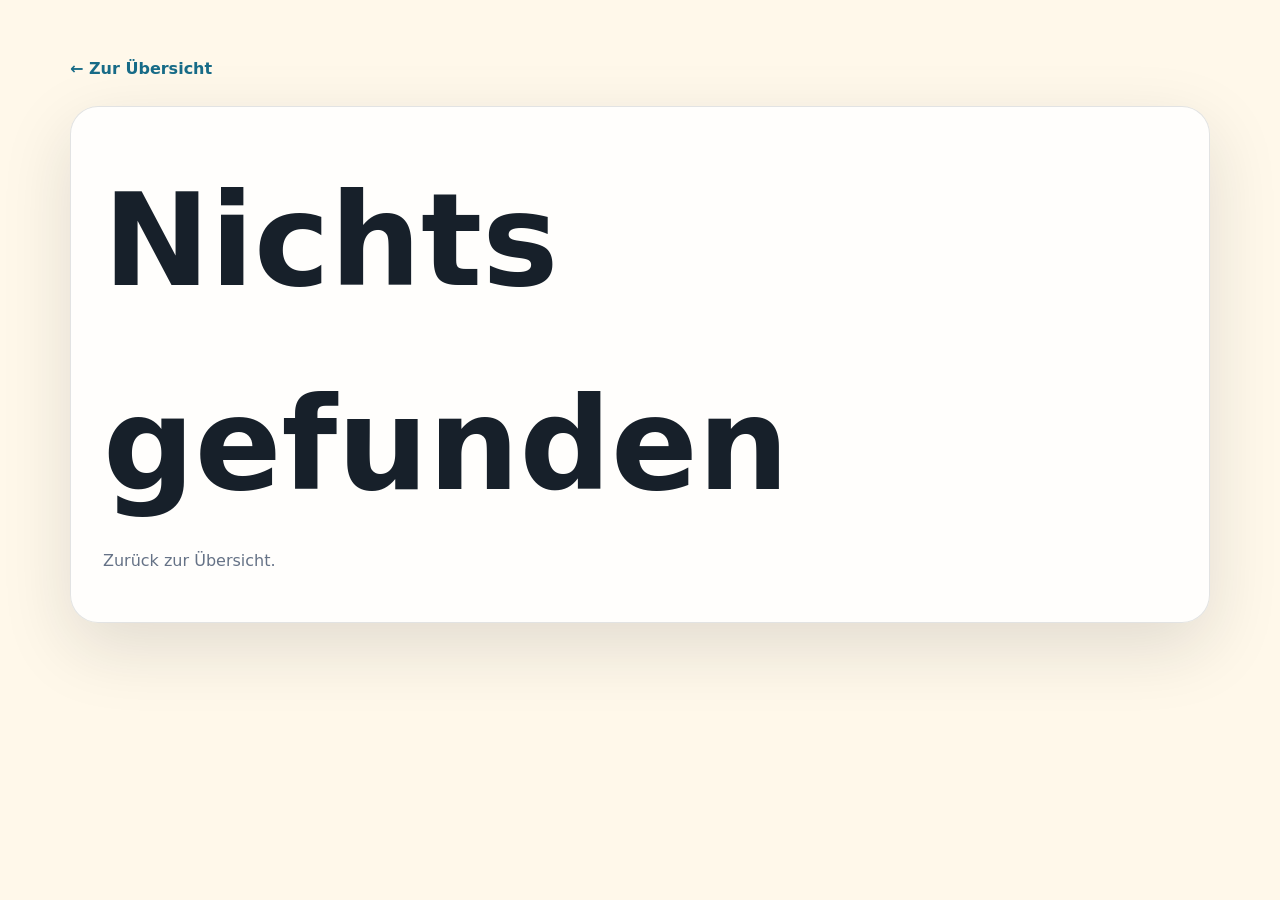
==== detail.html @ 3ba0ea8d "Load concrete images directly without Wikipedia API" ====
<!doctype html>
<html lang="de">
<head>
  <meta charset="utf-8">
  <meta name="viewport" content="width=device-width, initial-scale=1">
  <title>France 2026 Detail</title>
  <link rel="stylesheet" href="styles.css">
  <style>
    body{background:#fff8ea}.detail-page{padding:32px 0 80px}.back-link{display:inline-block;margin:24px 0;font-weight:900;color:#176b87}.detail-card{background:rgba(255,255,255,.86);border:1px solid rgba(23,32,42,.12);border-radius:28px;box-shadow:0 24px 70px rgba(23,32,42,.13);padding:32px}.detail-grid{display:grid;grid-template-columns:minmax(0,1.45fr)340px;gap:28px;align-items:start}.detail-lead{font-size:1.18rem}.detail-card p,.detail-card li,.side-card p{color:#657286}.side-card{background:rgba(255,255,255,.72);border:1px solid rgba(23,32,42,.12);border-radius:22px;padding:20px;margin-bottom:16px}.side-card a{display:block;color:#176b87;font-weight:900;padding:8px 0;border-bottom:1px solid rgba(23,32,42,.08)}.maps-button{display:inline-flex;width:100%;align-items:center;justify-content:center;min-height:46px;border-radius:999px;background:#17202a;color:white;font-weight:900;margin-bottom:16px}.source-note{font-size:.9rem;color:#657286;margin-top:28px}.image-hero{margin:0 0 28px;border-radius:24px;overflow:hidden;background:linear-gradient(135deg,#dff3ee,#f7dfb9);border:1px solid rgba(23,32,42,.10)}.image-hero img{display:block;width:100%;height:clamp(240px,38vw,440px);object-fit:cover}.image-caption{font-size:.78rem;color:#657286;padding:10px 14px;background:rgba(255,255,255,.72)}@media(max-width:900px){.detail-grid{grid-template-columns:1fr}.detail-card{padding:22px}}
  </style>
</head>
<body>
  <main class="container detail-page">
    <a class="back-link" href="index.html">← Zur Übersicht</a>
    <article id="detailRoot" class="detail-card"><p>Lade Detailseite...</p></article>
  </main>
  <script src="data.js"></script>
  <script>
    const data = window.FRANCE2026;
    const params = new URLSearchParams(location.search);
    const type = params.get('type');
    const id = params.get('id');
    const root = document.querySelector('#detailRoot');
    const mapsLink = query => `https://www.google.com/maps/search/?api=1&query=${encodeURIComponent(query)}`;
    const links = arr => !arr || !arr.length ? '' : `<div class="side-card"><h3>Links</h3>${arr.map(l => `<a href="${mapsLink(l.query)}" target="_blank" rel="noopener">${l.label}</a>`).join('')}</div>`;
    const list = arr => `<ul>${(arr||[]).map(x => `<li>${x}</li>`).join('')}</ul>`;
    const paragraphList = arr => (arr||[]).map(x => `<p>${x}</p>`).join('');
    const dayLinks = [
      [{label:'Tours Loireufer',query:'Tours Loire river walk'},{label:'Guinguette de Tours',query:'Guinguette de Tours sur Loire'},{label:'Supermarkt Nähe Unterkunft',query:'supermarket Tours France'}],
      [{label:'Les Halles de Tours',query:'Les Halles de Tours market'},{label:'Loire à Vélo Tours',query:'Loire a Velo Tours bike rental'},{label:'Guinguette de Tours',query:'Guinguette de Tours sur Loire'},{label:'Aquarium de Touraine',query:'Aquarium de Touraine'}],
      [{label:'Kanu Vouvray',query:'canoe Vouvray Tours Loire'},{label:'Vouvray Loireufer',query:'Vouvray Loire river'},{label:'Family Park Sorigny',query:'Family Park Sorigny'}],
      [{label:'Plage Centrale Moliets',query:'Plage Centrale Moliets et Maa'},{label:'Restaurants Moliets Plage',query:'restaurants Moliets Plage'},{label:'Supermarkt Moliets',query:'supermarket Moliets et Maa'}],
      [{label:'Plage Centrale',query:'Plage Centrale Moliets et Maa'},{label:'Surf Schools Moliets',query:'surf school Moliets et Maa kids'},{label:'Lac de Léon',query:'Lac de Leon Landes'}],
      [{label:'Surf Schools Moliets',query:'surf school Moliets et Maa kids'},{label:'Hossegor Cafés',query:'Hossegor cafes coffee'},{label:'Capbreton Hafen',query:'Capbreton port restaurants'}],
      [{label:'Lac de Léon',query:'Lac de Leon Landes'},{label:'Courant d’Huchet',query:"Courant d'Huchet Moliets"},{label:'Réserve Naturelle du Courant d’Huchet',query:"Reserve naturelle Courant d'Huchet"}],
      [{label:'Adrenaline Parc',query:'Adrenaline Parc Moliets'},{label:'Minigolf Moliets',query:'mini golf Moliets et Maa'},{label:'Plage des Chênes-Lièges',query:'Plage des Chenes Lieges Moliets'}],
      [{label:'Bayonne Markthalle',query:'Bayonne Les Halles market'},{label:'Bayonne Schokolade',query:'Bayonne chocolate shops'},{label:'Biarritz Grande Plage',query:'Biarritz Grande Plage'},{label:'Capbreton Hafen',query:'Capbreton port'}],
      [{label:'Plage Centrale',query:'Plage Centrale Moliets et Maa'},{label:'Surf Schools Moliets',query:'surf school Moliets et Maa kids'},{label:'Plage des Chênes-Lièges',query:'Plage des Chenes Lieges Moliets'}],
      [{label:'Le Tholonet',query:'Le Tholonet France'},{label:'Sainte-Victoire Aussicht',query:'Montagne Sainte Victoire Le Tholonet viewpoint'},{label:'Supermarkt Le Tholonet',query:'supermarket Le Tholonet'}],
      [{label:'Aix Markt',query:'Aix en Provence market Cours Mirabeau'},{label:'Cours Mirabeau',query:'Cours Mirabeau Aix en Provence'},{label:'Calissons Aix',query:'calissons Aix en Provence'}],
      [{label:'Roques Hautes',query:'Roques Hautes Sainte Victoire'},{label:'Sainte-Victoire',query:'Montagne Sainte Victoire Le Tholonet'},{label:'Musée du Calisson',query:'Musee du Calisson Aix en Provence'}],
      [{label:'La Ciotat Strand',query:'La Ciotat beach family'},{label:'Cassis Calanques Bootstour',query:'Cassis Calanques boat tour'},{label:'Côte Bleue Strand',query:'Cote Bleue beach family'}],
      [{label:'Bäckerei Le Tholonet',query:'boulangerie Le Tholonet'},{label:'Aix Abendessen Terrasse',query:'Aix en Provence restaurant terrace family'},{label:'Aix Eis',query:'ice cream Aix en Provence'}],
      [{label:'Luberon Dörfer',query:'Luberon villages family day trip'},{label:'Gordes',query:'Gordes France'},{label:'Roussillon Ocker',query:'Roussillon ochre trail family'},{label:'Aix Markt',query:'Aix en Provence market'}],
      [{label:'Aix Lieblingsrunde',query:'Aix en Provence Cours Mirabeau'},{label:'Sainte-Victoire Abendrunde',query:'Montagne Sainte Victoire sunset viewpoint'},{label:'Le Tholonet Restaurants',query:'Le Tholonet restaurant'}],
      [{label:'Beaune Familienhotel',query:'family hotel breakfast parking Beaune'},{label:'Dijon Süd Hotel',query:'family hotel breakfast parking Dijon Sud'},{label:'Langres Hotel',query:'family hotel breakfast parking Langres'}],
      [{label:'Tankstelle nahe Route',query:'petrol station highway France Germany route'},{label:'Rastplatz Frankreich Deutschland',query:'aire autoroute France Germany family stop'},{label:'Darmstadt Pizza',query:'pizza Darmstadt'}]
    ];
    const dayGuides = {
      6: {intro:["Dieser Tag sollte bewusst anders sein als die reinen Atlantiktage. Ihr seid dann schon mehrere Tage in Moliets, wahrscheinlich mit Sand, Wellen, Wind und vielleicht einem ersten Surfkurs. Der Lac de Léon und der Courant d’Huchet bringen einen anderen Rhythmus: ruhigeres Wasser, mehr Grün, mehr Schatten und eine Landschaft, die sich fast wie ein kleiner Gegenentwurf zum offenen Strand anfühlt.","Der Courant d’Huchet ist der natürliche Abfluss des Étang de Léon Richtung Atlantik. Das Spannende daran ist nicht ein einzelner Aussichtspunkt, sondern der Übergang der Landschaften: See, Feuchtgebiet, Wald, Dünen und Mündung liegen sehr nah beieinander. Für euch muss daraus aber keine große Naturkundewanderung werden. Besser ist ein klarer Halbtagesplan: erst Lac de Léon, dann ein gut gewählter Abschnitt am Courant oder eine organisierte Bootsfahrt prüfen. Danach zurück, Pause, eventuell später noch einmal kurz an den Strand.","Mit Kindern ist der See wahrscheinlich der bessere Einstieg als der Flusslauf. Am Lac de Léon habt ihr weniger Wellen, mehr Ruhe und mehr Picknick-Logik. Der Courant ist der besondere Teil für euch Erwachsene: diese Mischung aus Landes-Wald, Wasserlauf und fast tropisch wirkender Vegetation. Gerade nach mehreren Tagen Atlantik fühlt sich das wie ein Ortswechsel an, ohne dass ihr weit fahren müsst."],plan:["Vormittags Lac de Léon: ruhigeres Wasser, Picknick, Schatten suchen.","Danach Courant d’Huchet als Spaziergang oder Bootsfahrt prüfen.","Später Nachmittag frei halten: Pool, Unterkunft oder kurzer Strandabschluss."],recommendation:"Heute nicht wieder Plage Centrale. Genau an diesem Punkt der Reise ist Abwechslung wertvoll. Der See ist für die Kinder entspannter, der Courant für euch landschaftlich interessanter. Verkauft den Tag nicht als lange Wanderung, sondern als Entdeckertour mit Wasser, Schatten und Picknick.",logistics:["Mückenschutz einpacken.","Für Picknick und Wasser selbst sorgen.","Bootstouren und Regeln der Reserve vorher prüfen; private Navigation ist am Courant nicht einfach frei möglich.","Wenn es sehr heiß ist, nur den Vormittag nutzen und nachmittags konsequent Pause machen."],sourceNote:"Recherchenotiz: Der Courant d’Huchet verbindet den Étang de Léon mit dem Atlantik und gehört zur nationalen Naturreserve. Der See und die Reserve sind daher nicht nur Bade-/Spazierziele, sondern ein empfindlicher Naturraum."},
      15: {intro:["Der Luberon ist eine der schönsten Provence-Landschaften: Kalkstein, Dörfer, Ocker, Aussicht, Postkartenfarben. Gleichzeitig ist er im August touristisch, heiß und von Le Tholonet aus kein kleiner Spaziergang. Klassische Ziele wie Gordes und Roussillon liegen eher im nördlichen und westlichen Luberon. Das bedeutet: zusätzliche Autofahrzeit, enge Straßen, Parkplatzthemen und Kinder, die irgendwann nicht mehr zwischen schönem Dorf Nummer eins und schönem Dorf Nummer zwei unterscheiden.","Für euch würde ich den Tag deshalb nicht als große Luberon-Runde planen. Nicht Gordes plus Roussillon plus noch ein Dorf plus Lavendel plus Markt. Das wird mit 8 und 10 Jahren in der Hitze schnell zur Erwachsenenidee. Wenn ihr fahrt, dann früh, maximal ein Hauptziel und ein Bonus. Gordes ist stark für Aussicht und das klassische Provence-Bild. Roussillon ist für Kinder oft greifbarer, weil die Ockerfarben, roten Felsen und Wege visueller sind.","Die wichtigste Entscheidung ist morgens: Habt ihr wirklich Lust auf Auto? Wenn ja, dann kann der Luberon ein sehr schöner Halbtagesausflug sein. Wenn die Motivation mittel ist, ist Aix mit Calissons und anschließend Pool die bessere Entscheidung. Das ist kein Verzicht, sondern gutes Urlaubsmanagement."],plan:["Früh starten, nicht nach einem trägen Vormittag.","Maximal ein Dorf ernsthaft anschauen, optional ein zweites nur kurz.","Nach Mittag zurück Richtung Unterkunft und Pool."],recommendation:"Macht den Luberon nur, wenn ihr morgens wirklich Lust auf Auto habt. Wenn ja: Roussillon ist für Kinder wahrscheinlich greifbarer als Gordes, weil die Ockerfarben etwas Spielerisches haben. Gordes ist schöner als Aussicht, aber weniger kindlich. Wenn die Energie mittel ist: Aix + Calissons + Pool ist die bessere Entscheidung.",logistics:["Parkplätze vorher prüfen.","Nicht zur Mittagshitze durch volle Dörfer laufen.","Picknick nur, wenn Schatten realistisch ist; sonst lieber kurz essen und zurück.","Keine drei Dörfer planen. Das klingt auf der Karte harmlos und fühlt sich vor Ort schnell zäh an."],sourceNote:"Recherchenotiz: Der Luberon ist ein großes Kalkstein-Massiv und Naturparkgebiet; Gordes, Roussillon und Apt liegen nördlich des Massivs. Für euch ist daher Auswahl wichtiger als Vollständigkeit."}
    };
    const dayImageQueries=['Tours Loire','Tours old town Loire','Vouvray canoe Loire','Moliets et Maa plage centrale','Moliets et Maa plage centrale','Hossegor surf beach','Courant d Huchet Moliets','Adrenaline Parc Moliets','Bayonne old town market','Moliets et Maa plage Chenes Lieges','Le Tholonet Sainte Victoire','Aix en Provence market','Sainte Victoire Roques Hautes','Cassis Calanques','Aix en Provence cafe','Gordes Luberon','Sainte Victoire sunset','Beaune old town','France autoroute roadtrip'];
    function fallbackDayBody(item){const placeText=item.place==='Tours'?'Tours funktioniert für euch am besten über Loire, kurze Wege und klare Pausen. Kultur ist hier optional; der Fluss ist der rote Faden.':item.place==='Moliets'?'In Moliets entscheidet der Zustand der Kinder und das Wetter stärker als eine feste Liste. Atlantik, See, Wald und Surf geben genug Auswahl, aber die beste Entscheidung ist oft die einfachste.':item.place==='Le Tholonet'?'In der Provence ist Timing wichtiger als Menge. Früh raus, mittags Schatten oder Pool, abends wieder langsam bewegen.':'Dieser Tag ist vor allem Logistik. Je weniger Nebenprogramm, desto besser funktioniert der Reisefluss.';return `<p class="detail-lead">${item.focus||item.mood}</p><p>${placeText}</p><h3>So würde ich den Tag lesen</h3><p>Die entspannte Variante ist nicht der schlechtere Plan, sondern der Standard. Die aktive Variante lohnt sich, wenn alle morgens wirklich Energie haben. Die Alternative ist der Sicherheitsanker, wenn Hitze, Müdigkeit oder Fahrzeit gegen euch arbeiten.</p><h3>Entspannt</h3><p>${item.calm}</p><h3>Aktiv</h3><p>${item.active}</p><h3>Alternative</h3><p>${item.fallback}</p><h3>Meine Empfehlung für euch</h3><p>Entscheidet morgens nicht nach Pflichtgefühl, sondern nach Energie. Wenn ihr diskutieren müsst, ist meistens die kleinere Variante richtig. Mit Kindern wird ein guter halber Tag oft wertvoller als ein vollgepackter ganzer Tag.</p>`;}
    function verdict(item){if(item.type==='Strand')return'Sehr passend, solange ihr Strömung, Sonne und Pausen ernst nehmt. Vormittag oder später Nachmittag ist meist angenehmer als Mittag.';if(item.type==='Aktivität')return'Sehr guter Baustein für 8 und 10 Jahre, weil daraus ein echtes Erlebnis wird.';if(item.type==='Ausflug')return'Lohnend, wenn ihr ihn schlank haltet: ein klares Ziel, keine zweite große Station, gute Rückkehrzeit.';return'Guter Baustein, wenn ihr ihn als flexible Option versteht und nicht als Pflichttermin.';}
    function render(title,eyebrow,body,side,imageQuery){root.innerHTML=`<figure class="image-hero"><img id="detailImage" alt="${title}" loading="lazy"><figcaption id="imageCredit" class="image-caption">Lade konkretes Bild …</figcaption></figure><p class="section-kicker">${eyebrow}</p><h1>${title}</h1><div class="detail-grid"><section>${body}</section><aside>${side}<div class="side-card"><h3>Vor Ort prüfen</h3><ul><li>Öffnungszeiten</li><li>Parken</li><li>Reservierung</li><li>Hitze / Wetter</li></ul></div></aside></div>`;document.title=`${title} · France 2026`;loadDirectImage(imageQuery||title,title);}
    function loadDirectImage(query,title){const img=document.querySelector('#detailImage');const credit=document.querySelector('#imageCredit');const exact=String(query||title).trim();img.src=`https://tse1.mm.bing.net/th?q=${encodeURIComponent(exact)}&w=1600&h=900&c=7&rs=1&p=0&o=5&pid=1.7`;img.onerror=()=>{img.src=`https://picsum.photos/seed/${encodeURIComponent(title)}/1600/900`;credit.textContent='Fallback-Bild geladen.'};credit.textContent=`Direktes externes Bild · Suchbegriff: ${exact}`;}
    function imageQueryForDestination(item){if(item.id==='tours')return'Tours Loire old town';if(item.id==='moliets')return'Moliets et Maa plage centrale';if(item.id==='tholonet')return'Le Tholonet Sainte Victoire';return item.title;}
    function imageQueryForPoi(item){const q=`${item.name} ${item.query||''}`.toLowerCase();if(q.includes('chenonceau'))return'Chateau de Chenonceau';if(q.includes('amboise'))return'Amboise France castle';if(q.includes('courant'))return'Courant d Huchet Moliets';if(q.includes('lac de'))return'Lac de Leon Landes';if(q.includes('bayonne'))return'Bayonne old town market';if(q.includes('hossegor'))return'Hossegor beach surf';if(q.includes('capbreton'))return'Capbreton harbour';if(q.includes('sainte'))return'Montagne Sainte Victoire Provence';if(q.includes('aix'))return'Aix en Provence market';if(q.includes('cassis'))return'Cassis Calanques';if(q.includes('ciotat'))return'La Ciotat beach';if(q.includes('moliets')||q.includes('plage')||q.includes('surf'))return'Moliets et Maa plage';if(q.includes('vouvray'))return'Vouvray Loire canoe';return `${item.name} ${item.place||''}`;}
    if(type==='destination'){const item=data.destinations.find(x=>x.id===id);render(item.title,'Stationsguide',`<p class="detail-lead">${item.deep||item.story}</p><h3>Warum das für euch passt</h3><p>${item.familyAngle||item.story}</p><h3>Highlights</h3>${list(item.highlights)}<h3>Konkrete Tipps</h3>${list(item.tips)}`,links(item.links),imageQueryForDestination(item));}
    else if(type==='day'){const item=data.days[Number(id)];const curated=dayLinks[Number(id)]||[];const guide=dayGuides[Number(id)];const imageQuery=dayImageQueries[Number(id)]||`${item.title} ${item.place}`;if(guide){render(item.title,`${item.date} · ${item.place}`,`<div class="detail-lead">${paragraphList(guide.intro)}</div><h3>So würde ich den Tag aufbauen</h3>${list(guide.plan)}<h3>Meine Empfehlung für euch</h3><p>${guide.recommendation}</p><h3>Praktische Hinweise</h3>${list(guide.logistics)}${guide.sourceNote?`<p class="source-note">${guide.sourceNote}</p>`:''}`,links(guide.links||curated),imageQuery);}else{render(item.title,`${item.date} · ${item.place}`,fallbackDayBody(item),links(curated),imageQuery);}}
    else if(type==='poi'){const item=data.pois[Number(id)];render(item.name,`${item.type} · ${item.place}`,`<p class="detail-lead">${item.text}</p><h3>Warum lohnt sich das?</h3><p>${item.why||item.text}</p><h3>Praktische Tipps</h3>${list(item.tips)}<h3>Familienfazit</h3><p>${verdict(item)}</p>`,`<a class="maps-button" href="${mapsLink(item.query)}" target="_blank" rel="noopener">In Google Maps öffnen</a>${links(item.links)}`,imageQueryForPoi(item));}
    else if(type==='food'){const item=data.food[Number(id)];render(item.title,`Essen · ${item.place}`,`<p class="detail-lead">${item.text}</p><h3>Warum passt das?</h3><p>${item.why||item.text}</p><h3>Tipps</h3>${list(item.tips)}<h3>Familienfazit</h3><p>Für euch zählt hier weniger maximale Kulinarik, sondern gute Stimmung, kurze Wege und planbare Kinderenergie.</p>`,item.query?`<a class="maps-button" href="${mapsLink(item.query)}" target="_blank" rel="noopener">In Google Maps suchen</a>`:'',item.query||`${item.title} ${item.place}`);}
    else{root.innerHTML='<h1>Nichts gefunden</h1><p>Zurück zur Übersicht.</p>';}
  </script>
</body>
</html>
---- styles.css ----
:root {
  --ink: #17202a;
  --muted: #657286;
  --paper: #fff8ea;
  --paper-2: #f5ecda;
  --card: rgba(255, 255, 255, .84);
  --line: rgba(23, 32, 42, .12);
  --shadow: 0 24px 70px rgba(23, 32, 42, .13);
  --blue: #176b87;
  --green: #5f8d4e;
  --sand: #f6bd60;
  --terracotta: #cc704b;
  --radius: 28px;
}

* { box-sizing: border-box; }
html { scroll-behavior: smooth; }
body {
  margin: 0;
  font-family: Inter, system-ui, -apple-system, BlinkMacSystemFont, "Segoe UI", sans-serif;
  color: var(--ink);
  background: var(--paper);
  line-height: 1.6;
}
a { color: inherit; text-decoration: none; }
button, input, textarea, select { font: inherit; }
.container { width: min(1140px, calc(100% - 36px)); margin: 0 auto; }

.site-hero {
  min-height: 92vh;
  padding: 20px 0 80px;
  background:
    radial-gradient(circle at 15% 22%, rgba(246,189,96,.72), transparent 26%),
    radial-gradient(circle at 84% 18%, rgba(23,107,135,.34), transparent 28%),
    linear-gradient(135deg, #fff4d8 0%, #dff3ee 48%, #ffd7ae 100%);
  position: relative;
  overflow: hidden;
}
.site-hero:after {
  content: "";
  position: absolute;
  inset: auto -6% -12% -6%;
  height: 36%;
  background: linear-gradient(135deg, rgba(23,107,135,.94), rgba(95,141,78,.88));
  clip-path: polygon(0 40%, 12% 28%, 26% 42%, 44% 20%, 58% 39%, 74% 18%, 90% 35%, 100% 28%, 100% 100%, 0 100%);
}
.topbar {
  width: min(1180px, calc(100% - 32px));
  margin: 0 auto;
  position: relative;
  z-index: 3;
  display: flex;
  align-items: center;
  justify-content: space-between;
  gap: 16px;
  padding: 13px 16px;
  border: 1px solid rgba(255,255,255,.62);
  border-radius: 999px;
  background: rgba(255,255,255,.56);
  backdrop-filter: blur(14px);
}
.brand { font-weight: 900; letter-spacing: -.04em; }
.nav-links { display: flex; flex-wrap: wrap; gap: 14px; font-size: .92rem; font-weight: 800; color: rgba(23,32,42,.72); }
.menu-button { display: none; border: 0; background: var(--ink); color: white; border-radius: 999px; padding: 8px 14px; font-weight: 800; }

.hero-grid {
  position: relative;
  z-index: 2;
  display: grid;
  grid-template-columns: minmax(0, 1.2fr) 360px;
  gap: 42px;
  align-items: center;
  min-height: 70vh;
  padding-top: 80px;
}
.hero-copy h1, h2 { font-family: "Playfair Display", Georgia, serif; line-height: 1.04; letter-spacing: -.04em; }
h1 { font-size: clamp(4rem, 10vw, 9rem); margin: 0; }
h2 { font-size: clamp(2.25rem, 5vw, 4.6rem); margin: 0; }
h3 { margin: 0; line-height: 1.15; letter-spacing: -.025em; }
p { margin-top: 0; }
.eyebrow, .section-kicker, .small-label {
  margin: 0 0 12px;
  text-transform: uppercase;
  letter-spacing: .16em;
  font-size: .74rem;
  font-weight: 900;
  color: rgba(23,32,42,.58);
}
.lead { max-width: 720px; font-size: clamp(1.08rem, 2vw, 1.28rem); color: rgba(23,32,42,.72); }
.hero-actions { display: flex; gap: 12px; flex-wrap: wrap; margin-top: 30px; }
.button { display: inline-flex; align-items: center; justify-content: center; min-height: 46px; padding: 0 20px; border-radius: 999px; border: 1px solid var(--line); font-weight: 900; cursor: pointer; }
.button.primary { background: var(--ink); color: white; }
.button.ghost { background: rgba(255,255,255,.58); }
.glass, .card, .destination-card, .day-card, .poi-card, .food-card, .pack-card, .choice-card, .decision-card {
  background: var(--card);
  border: 1px solid var(--line);
  border-radius: var(--radius);
  box-shadow: var(--shadow);
}
.hero-card { padding: 28px; }
.hero-card h2 { font-size: 2.4rem; }
.quick-stats { display: grid; grid-template-columns: repeat(3,1fr); gap: 10px; margin: 24px 0 0; }
.quick-stats div { padding: 14px; border-radius: 18px; background: rgba(255,255,255,.52); }
.quick-stats dt { font-size: 1.45rem; font-weight: 900; }
.quick-stats dd { margin: 0; color: var(--muted); font-size: .84rem; }

section { padding: 88px 0; }
.intro-strip { padding-top: 100px; }
.section-heading-row { display: flex; align-items: end; justify-content: space-between; gap: 24px; margin-bottom: 28px; }
.section-note { max-width: 520px; color: var(--muted); }
.route-timeline { display: grid; grid-template-columns: repeat(4,1fr); gap: 16px; margin-top: 34px; }
.route-card { padding: 24px; min-height: 220px; position: relative; overflow: hidden; }
.route-card:before { content: ""; position: absolute; inset: 0 0 auto; height: 8px; background: var(--accent, var(--sand)); }
.route-card .date { color: var(--muted); font-weight: 900; font-size: .86rem; }
.route-card p { color: var(--muted); }
.tag-row { display: flex; flex-wrap: wrap; gap: 8px; margin-top: 16px; }
.tag { display: inline-flex; padding: 6px 10px; border-radius: 999px; background: rgba(23,32,42,.07); font-size: .78rem; font-weight: 800; color: rgba(23,32,42,.70); }

.feature-section, .map-section, .journal-section { background: var(--paper-2); }
.split { display: grid; grid-template-columns: .9fr 1.25fr; gap: 44px; align-items: start; }
.decision-grid, .kids-choice-grid { display: grid; grid-template-columns: repeat(2,1fr); gap: 16px; }
.decision-card, .choice-card { padding: 22px; }
.decision-card strong, .choice-card strong { display:block; margin-bottom: 8px; }
.decision-card p, .choice-card p { color: var(--muted); margin-bottom: 0; }

.destination-grid { display: grid; grid-template-columns: repeat(3,1fr); gap: 18px; margin-top: 34px; }
.destination-card { overflow: hidden; }
.destination-visual { min-height: 190px; padding: 22px; display: flex; align-items: end; color: white; background: linear-gradient(135deg, var(--blue), var(--green)); }
.destination-visual.loire { background: linear-gradient(135deg, #5d8b6f, #397367); }
.destination-visual.ocean { background: linear-gradient(135deg, #176b87, #114b5f); }
.destination-visual.provence { background: linear-gradient(135deg, #d88c4a, #7f5539); }
.destination-body { padding: 24px; }
.destination-body p { color: var(--muted); }
.destination-body ul { padding-left: 1.1rem; margin-bottom: 0; }

.day-filters, .poi-toolbar { display: flex; flex-wrap: wrap; gap: 10px; margin: 24px 0; }
.filter-button { border: 1px solid var(--line); background: rgba(255,255,255,.7); border-radius: 999px; padding: 10px 14px; font-weight: 900; color: rgba(23,32,42,.72); cursor: pointer; }
.filter-button.active { background: var(--ink); color: white; }
.day-grid { display: grid; grid-template-columns: repeat(3,1fr); gap: 16px; }
.day-card { padding: 22px; }
.day-card .meta { display:flex; justify-content:space-between; gap: 10px; color: var(--muted); font-weight: 800; font-size: .84rem; margin-bottom: 10px; }
.day-card h3 { margin-bottom: 12px; }
.day-card p { color: var(--muted); }
.day-options { display: grid; gap: 8px; margin-top: 14px; }
.day-options div { padding: 10px 12px; border-radius: 16px; background: rgba(23,32,42,.055); font-size: .92rem; }

.poi-grid { display: grid; grid-template-columns: repeat(3,1fr); gap: 16px; }
.poi-card { padding: 22px; }
.poi-card p { color: var(--muted); }
.poi-card a { color: var(--blue); font-weight: 900; }
.poi-type { display: inline-flex; margin-bottom: 12px; padding: 5px 9px; border-radius: 999px; background: rgba(23,107,135,.12); color: var(--blue); font-weight: 900; font-size: .74rem; text-transform: uppercase; letter-spacing: .08em; }

.food-grid, .packing-grid { display: grid; grid-template-columns: repeat(3,1fr); gap: 16px; margin-top: 34px; }
.food-card, .pack-card { padding: 24px; }
.food-card p { color: var(--muted); }
.check-item { display: flex; align-items: center; gap: 10px; padding: 9px 0; border-bottom: 1px solid rgba(23,32,42,.07); }
.check-item:last-child { border-bottom: 0; }
.check-item input { width: 18px; height: 18px; }
.check-item span { color: var(--muted); }

.kids-section { background: linear-gradient(135deg, #f7dfb9, #dff3ee); }
.choice-card { min-height: 150px; }
.choice-card .emoji { font-size: 2rem; display: block; margin-bottom: 8px; }

.journal-form { display: grid; gap: 14px; }
.journal-form label { display: grid; gap: 8px; font-weight: 900; }
.journal-form select, .journal-form textarea { width: 100%; border: 1px solid var(--line); border-radius: 18px; background: rgba(255,255,255,.82); padding: 13px 14px; color: var(--ink); }
.save-hint { color: var(--green); font-weight: 900; min-height: 1.3em; }

.site-footer { padding: 34px 0; background: var(--ink); color: white; }
.footer-grid { display: flex; justify-content: space-between; gap: 18px; align-items: center; }
.site-footer p { margin: 4px 0 0; color: rgba(255,255,255,.62); }
.site-footer a { color: rgba(255,255,255,.72); font-weight: 800; }

@media (max-width: 980px) {
  .hero-grid, .split { grid-template-columns: 1fr; }
  .route-timeline, .destination-grid, .day-grid, .poi-grid, .food-grid, .packing-grid { grid-template-columns: repeat(2,1fr); }
}
@media (max-width: 720px) {
  .topbar { align-items: flex-start; border-radius: 24px; }
  .menu-button { display: inline-flex; }
  .nav-links { display: none; width: 100%; flex-direction: column; padding-top: 8px; }
  .nav-links.open { display: flex; }
  .topbar { flex-wrap: wrap; }
  .hero-grid { padding-top: 54px; }
  h1 { font-size: clamp(3.5rem, 16vw, 5rem); }
  section { padding: 64px 0; }
  .section-heading-row { display: block; }
  .route-timeline, .destination-grid, .day-grid, .poi-grid, .food-grid, .packing-grid, .decision-grid, .kids-choice-grid { grid-template-columns: 1fr; }
  .footer-grid { flex-direction: column; align-items: flex-start; }
}
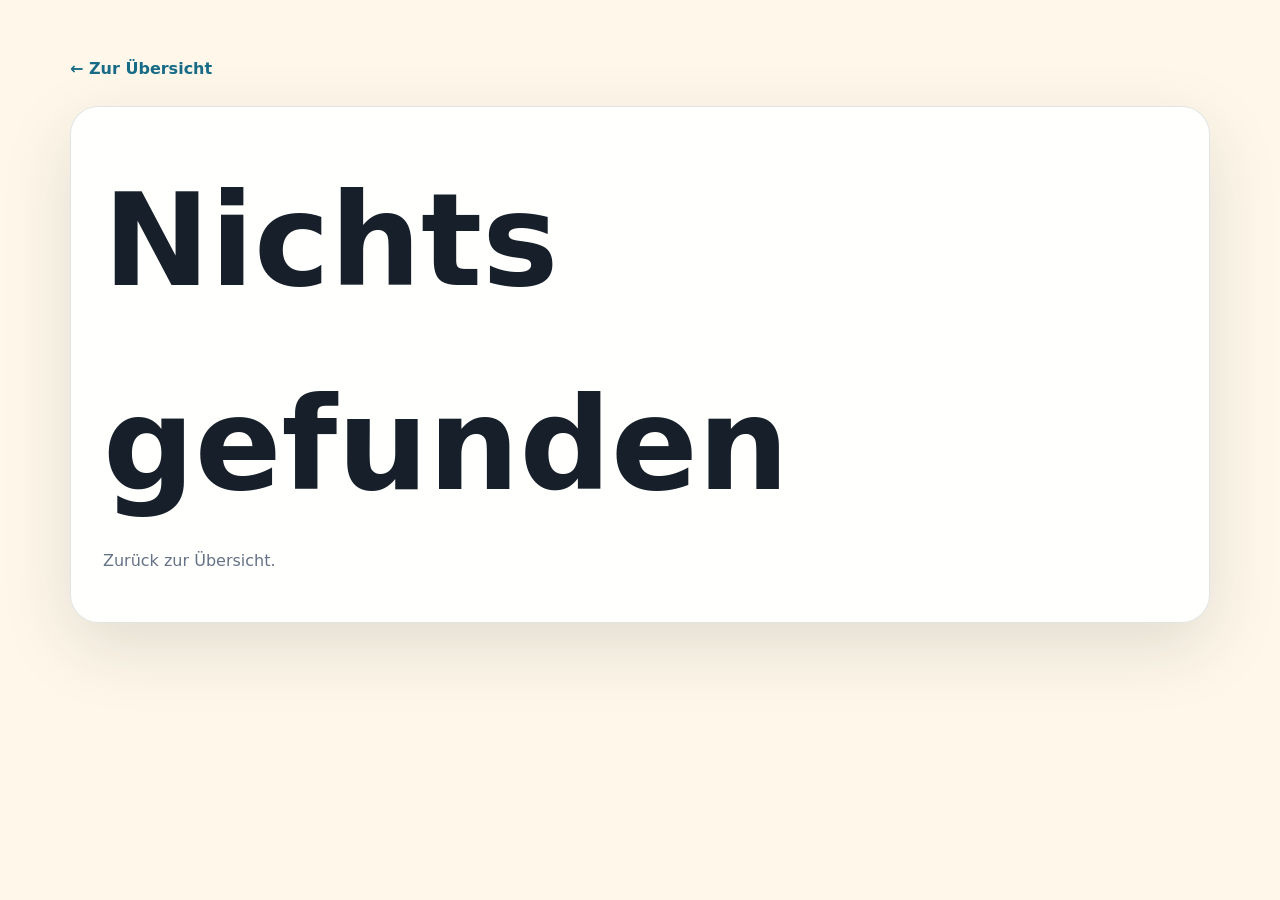
==== commit e25f75b3: "Expand day 2 detail guide with concrete itinerary" ====
--- a/detail.html
+++ b/detail.html
@@ -4,9 +4,9 @@
   <meta charset="utf-8">
   <meta name="viewport" content="width=device-width, initial-scale=1">
   <title>France 2026 Detail</title>
-  <link rel="stylesheet" href="styles.css">
+  <link rel="stylesheet" href="styles.css?v=20260718-1">
   <style>
-    body{background:#fff8ea}.detail-page{padding:32px 0 80px}.back-link{display:inline-block;margin:24px 0;font-weight:900;color:#176b87}.detail-card{background:rgba(255,255,255,.86);border:1px solid rgba(23,32,42,.12);border-radius:28px;box-shadow:0 24px 70px rgba(23,32,42,.13);padding:32px}.detail-grid{display:grid;grid-template-columns:minmax(0,1.45fr)340px;gap:28px;align-items:start}.detail-lead{font-size:1.18rem}.detail-card p,.detail-card li,.side-card p{color:#657286}.side-card{background:rgba(255,255,255,.72);border:1px solid rgba(23,32,42,.12);border-radius:22px;padding:20px;margin-bottom:16px}.side-card a{display:block;color:#176b87;font-weight:900;padding:8px 0;border-bottom:1px solid rgba(23,32,42,.08)}.maps-button{display:inline-flex;width:100%;align-items:center;justify-content:center;min-height:46px;border-radius:999px;background:#17202a;color:white;font-weight:900;margin-bottom:16px}.source-note{font-size:.9rem;color:#657286;margin-top:28px}.image-hero{margin:0 0 28px;border-radius:24px;overflow:hidden;background:linear-gradient(135deg,#dff3ee,#f7dfb9);border:1px solid rgba(23,32,42,.10)}.image-hero img{display:block;width:100%;height:clamp(240px,38vw,440px);object-fit:cover}.image-caption{font-size:.78rem;color:#657286;padding:10px 14px;background:rgba(255,255,255,.72)}@media(max-width:900px){.detail-grid{grid-template-columns:1fr}.detail-card{padding:22px}}
+    body{background:#fff8ea}.detail-page{padding:32px 0 80px}.back-link{display:inline-block;margin:24px 0;font-weight:900;color:#176b87}.detail-card{background:rgba(255,255,255,.88);border:1px solid rgba(23,32,42,.12);border-radius:28px;box-shadow:0 24px 70px rgba(23,32,42,.13);padding:32px}.detail-grid{display:grid;grid-template-columns:minmax(0,1.45fr)340px;gap:28px;align-items:start}.detail-lead{font-size:1.13rem;color:#17202a}.detail-card p,.detail-card li,.side-card p{color:#657286}.detail-card h3{margin-top:30px;margin-bottom:10px}.guide-section{padding:22px 0;border-top:1px solid rgba(23,32,42,.10)}.guide-section:first-of-type{border-top:0}.guide-section ul{padding-left:1.2rem}.decision-table{display:grid;gap:10px;margin:16px 0}.decision-row{display:grid;grid-template-columns:170px minmax(0,1fr);gap:12px;padding:12px 14px;border-radius:18px;background:rgba(23,32,42,.055)}.decision-row strong{color:#17202a}.side-card{background:rgba(255,255,255,.74);border:1px solid rgba(23,32,42,.12);border-radius:22px;padding:20px;margin-bottom:16px}.side-card a{display:block;color:#176b87;font-weight:900;padding:8px 0;border-bottom:1px solid rgba(23,32,42,.08)}.maps-button{display:inline-flex;width:100%;align-items:center;justify-content:center;min-height:46px;border-radius:999px;background:#17202a;color:white;font-weight:900;margin-bottom:16px}.source-note{font-size:.9rem;color:#657286;margin-top:22px}.image-gallery{display:grid;grid-template-columns:repeat(4,minmax(0,1fr));gap:12px;margin:0 0 28px}.gallery-card{margin:0;border-radius:18px;overflow:hidden;background:rgba(255,255,255,.82);border:1px solid rgba(23,32,42,.10);box-shadow:0 10px 30px rgba(23,32,42,.10)}.gallery-card a{display:block;color:inherit;text-decoration:none}.gallery-card img{display:block;width:100%;height:170px;object-fit:cover;background:#f3ead6}.gallery-card figcaption{font-size:.72rem;line-height:1.25;color:#657286;padding:8px 10px;background:rgba(255,255,255,.86)}.gallery-card:hover{transform:translateY(-1px);box-shadow:0 16px 36px rgba(23,32,42,.14)}.ask-chatgpt{margin-top:34px;border-radius:24px;border:1px solid rgba(23,32,42,.14);background:linear-gradient(135deg,rgba(23,107,135,.10),rgba(246,189,96,.18));padding:22px}.ask-actions{display:flex;gap:10px;flex-wrap:wrap;margin-top:16px}.ask-actions button,.ask-actions a{display:inline-flex;align-items:center;justify-content:center;min-height:42px;border-radius:999px;padding:0 16px;border:1px solid rgba(23,32,42,.16);font-weight:900;cursor:pointer}.ask-actions button{background:#17202a;color:white}.ask-actions a{background:rgba(255,255,255,.72);color:#176b87}.copy-status{margin-top:10px;font-size:.9rem;font-weight:800;color:#5f8d4e;min-height:1.2em}.prompt-preview{display:none;margin-top:14px;width:100%;min-height:180px;border:1px solid rgba(23,32,42,.16);border-radius:18px;padding:12px;background:rgba(255,255,255,.78);color:#17202a;font:inherit}.prompt-preview.open{display:block}@media(max-width:900px){.detail-grid{grid-template-columns:1fr}.detail-card{padding:22px}.image-gallery{grid-template-columns:repeat(2,minmax(0,1fr))}.gallery-card img{height:150px}.decision-row{grid-template-columns:1fr}}@media(max-width:520px){.image-gallery{grid-template-columns:1fr}.gallery-card img{height:190px}.ask-actions{display:grid}.ask-actions a,.ask-actions button{width:100%}}
   </style>
 </head>
 <body>
@@ -14,54 +14,202 @@
     <a class="back-link" href="index.html">← Zur Übersicht</a>
     <article id="detailRoot" class="detail-card"><p>Lade Detailseite...</p></article>
   </main>
-  <script src="data.js"></script>
+  <script src="data.js?v=20260718-1"></script>
   <script>
     const data = window.FRANCE2026;
     const params = new URLSearchParams(location.search);
     const type = params.get('type');
     const id = params.get('id');
     const root = document.querySelector('#detailRoot');
+    let currentPrompt = '';
+
     const mapsLink = query => `https://www.google.com/maps/search/?api=1&query=${encodeURIComponent(query)}`;
-    const links = arr => !arr || !arr.length ? '' : `<div class="side-card"><h3>Links</h3>${arr.map(l => `<a href="${mapsLink(l.query)}" target="_blank" rel="noopener">${l.label}</a>`).join('')}</div>`;
+    const imageSourceUrl = query => `https://www.bing.com/images/search?q=${encodeURIComponent(query)}`;
+    const galleryImageUrl = (query,index) => `https://tse${(index%4)+1}.mm.bing.net/th?q=${encodeURIComponent(String(query).trim())}&w=760&h=520&c=7&rs=1&p=0&o=5&pid=1.7`;
+    const fallbackUrl = (title,index) => `https://picsum.photos/seed/${encodeURIComponent(title+'-'+index)}/760/520`;
+    const escapeHtml = value => String(value).replace(/[&<>'"]/g,c=>({'&':'&amp;','<':'&lt;','>':'&gt;',"'":'&#39;','"':'&quot;'}[c]));
     const list = arr => `<ul>${(arr||[]).map(x => `<li>${x}</li>`).join('')}</ul>`;
-    const paragraphList = arr => (arr||[]).map(x => `<p>${x}</p>`).join('');
-    const dayLinks = [
-      [{label:'Tours Loireufer',query:'Tours Loire river walk'},{label:'Guinguette de Tours',query:'Guinguette de Tours sur Loire'},{label:'Supermarkt Nähe Unterkunft',query:'supermarket Tours France'}],
-      [{label:'Les Halles de Tours',query:'Les Halles de Tours market'},{label:'Loire à Vélo Tours',query:'Loire a Velo Tours bike rental'},{label:'Guinguette de Tours',query:'Guinguette de Tours sur Loire'},{label:'Aquarium de Touraine',query:'Aquarium de Touraine'}],
-      [{label:'Kanu Vouvray',query:'canoe Vouvray Tours Loire'},{label:'Vouvray Loireufer',query:'Vouvray Loire river'},{label:'Family Park Sorigny',query:'Family Park Sorigny'}],
-      [{label:'Plage Centrale Moliets',query:'Plage Centrale Moliets et Maa'},{label:'Restaurants Moliets Plage',query:'restaurants Moliets Plage'},{label:'Supermarkt Moliets',query:'supermarket Moliets et Maa'}],
-      [{label:'Plage Centrale',query:'Plage Centrale Moliets et Maa'},{label:'Surf Schools Moliets',query:'surf school Moliets et Maa kids'},{label:'Lac de Léon',query:'Lac de Leon Landes'}],
-      [{label:'Surf Schools Moliets',query:'surf school Moliets et Maa kids'},{label:'Hossegor Cafés',query:'Hossegor cafes coffee'},{label:'Capbreton Hafen',query:'Capbreton port restaurants'}],
-      [{label:'Lac de Léon',query:'Lac de Leon Landes'},{label:'Courant d’Huchet',query:"Courant d'Huchet Moliets"},{label:'Réserve Naturelle du Courant d’Huchet',query:"Reserve naturelle Courant d'Huchet"}],
-      [{label:'Adrenaline Parc',query:'Adrenaline Parc Moliets'},{label:'Minigolf Moliets',query:'mini golf Moliets et Maa'},{label:'Plage des Chênes-Lièges',query:'Plage des Chenes Lieges Moliets'}],
-      [{label:'Bayonne Markthalle',query:'Bayonne Les Halles market'},{label:'Bayonne Schokolade',query:'Bayonne chocolate shops'},{label:'Biarritz Grande Plage',query:'Biarritz Grande Plage'},{label:'Capbreton Hafen',query:'Capbreton port'}],
-      [{label:'Plage Centrale',query:'Plage Centrale Moliets et Maa'},{label:'Surf Schools Moliets',query:'surf school Moliets et Maa kids'},{label:'Plage des Chênes-Lièges',query:'Plage des Chenes Lieges Moliets'}],
-      [{label:'Le Tholonet',query:'Le Tholonet France'},{label:'Sainte-Victoire Aussicht',query:'Montagne Sainte Victoire Le Tholonet viewpoint'},{label:'Supermarkt Le Tholonet',query:'supermarket Le Tholonet'}],
-      [{label:'Aix Markt',query:'Aix en Provence market Cours Mirabeau'},{label:'Cours Mirabeau',query:'Cours Mirabeau Aix en Provence'},{label:'Calissons Aix',query:'calissons Aix en Provence'}],
-      [{label:'Roques Hautes',query:'Roques Hautes Sainte Victoire'},{label:'Sainte-Victoire',query:'Montagne Sainte Victoire Le Tholonet'},{label:'Musée du Calisson',query:'Musee du Calisson Aix en Provence'}],
-      [{label:'La Ciotat Strand',query:'La Ciotat beach family'},{label:'Cassis Calanques Bootstour',query:'Cassis Calanques boat tour'},{label:'Côte Bleue Strand',query:'Cote Bleue beach family'}],
-      [{label:'Bäckerei Le Tholonet',query:'boulangerie Le Tholonet'},{label:'Aix Abendessen Terrasse',query:'Aix en Provence restaurant terrace family'},{label:'Aix Eis',query:'ice cream Aix en Provence'}],
-      [{label:'Luberon Dörfer',query:'Luberon villages family day trip'},{label:'Gordes',query:'Gordes France'},{label:'Roussillon Ocker',query:'Roussillon ochre trail family'},{label:'Aix Markt',query:'Aix en Provence market'}],
-      [{label:'Aix Lieblingsrunde',query:'Aix en Provence Cours Mirabeau'},{label:'Sainte-Victoire Abendrunde',query:'Montagne Sainte Victoire sunset viewpoint'},{label:'Le Tholonet Restaurants',query:'Le Tholonet restaurant'}],
-      [{label:'Beaune Familienhotel',query:'family hotel breakfast parking Beaune'},{label:'Dijon Süd Hotel',query:'family hotel breakfast parking Dijon Sud'},{label:'Langres Hotel',query:'family hotel breakfast parking Langres'}],
-      [{label:'Tankstelle nahe Route',query:'petrol station highway France Germany route'},{label:'Rastplatz Frankreich Deutschland',query:'aire autoroute France Germany family stop'},{label:'Darmstadt Pizza',query:'pizza Darmstadt'}]
-    ];
+    const paragraphs = arr => (arr||[]).map(x => `<p>${x}</p>`).join('');
+
     const dayGuides = {
-      6: {intro:["Dieser Tag sollte bewusst anders sein als die reinen Atlantiktage. Ihr seid dann schon mehrere Tage in Moliets, wahrscheinlich mit Sand, Wellen, Wind und vielleicht einem ersten Surfkurs. Der Lac de Léon und der Courant d’Huchet bringen einen anderen Rhythmus: ruhigeres Wasser, mehr Grün, mehr Schatten und eine Landschaft, die sich fast wie ein kleiner Gegenentwurf zum offenen Strand anfühlt.","Der Courant d’Huchet ist der natürliche Abfluss des Étang de Léon Richtung Atlantik. Das Spannende daran ist nicht ein einzelner Aussichtspunkt, sondern der Übergang der Landschaften: See, Feuchtgebiet, Wald, Dünen und Mündung liegen sehr nah beieinander. Für euch muss daraus aber keine große Naturkundewanderung werden. Besser ist ein klarer Halbtagesplan: erst Lac de Léon, dann ein gut gewählter Abschnitt am Courant oder eine organisierte Bootsfahrt prüfen. Danach zurück, Pause, eventuell später noch einmal kurz an den Strand.","Mit Kindern ist der See wahrscheinlich der bessere Einstieg als der Flusslauf. Am Lac de Léon habt ihr weniger Wellen, mehr Ruhe und mehr Picknick-Logik. Der Courant ist der besondere Teil für euch Erwachsene: diese Mischung aus Landes-Wald, Wasserlauf und fast tropisch wirkender Vegetation. Gerade nach mehreren Tagen Atlantik fühlt sich das wie ein Ortswechsel an, ohne dass ihr weit fahren müsst."],plan:["Vormittags Lac de Léon: ruhigeres Wasser, Picknick, Schatten suchen.","Danach Courant d’Huchet als Spaziergang oder Bootsfahrt prüfen.","Später Nachmittag frei halten: Pool, Unterkunft oder kurzer Strandabschluss."],recommendation:"Heute nicht wieder Plage Centrale. Genau an diesem Punkt der Reise ist Abwechslung wertvoll. Der See ist für die Kinder entspannter, der Courant für euch landschaftlich interessanter. Verkauft den Tag nicht als lange Wanderung, sondern als Entdeckertour mit Wasser, Schatten und Picknick.",logistics:["Mückenschutz einpacken.","Für Picknick und Wasser selbst sorgen.","Bootstouren und Regeln der Reserve vorher prüfen; private Navigation ist am Courant nicht einfach frei möglich.","Wenn es sehr heiß ist, nur den Vormittag nutzen und nachmittags konsequent Pause machen."],sourceNote:"Recherchenotiz: Der Courant d’Huchet verbindet den Étang de Léon mit dem Atlantik und gehört zur nationalen Naturreserve. Der See und die Reserve sind daher nicht nur Bade-/Spazierziele, sondern ein empfindlicher Naturraum."},
-      15: {intro:["Der Luberon ist eine der schönsten Provence-Landschaften: Kalkstein, Dörfer, Ocker, Aussicht, Postkartenfarben. Gleichzeitig ist er im August touristisch, heiß und von Le Tholonet aus kein kleiner Spaziergang. Klassische Ziele wie Gordes und Roussillon liegen eher im nördlichen und westlichen Luberon. Das bedeutet: zusätzliche Autofahrzeit, enge Straßen, Parkplatzthemen und Kinder, die irgendwann nicht mehr zwischen schönem Dorf Nummer eins und schönem Dorf Nummer zwei unterscheiden.","Für euch würde ich den Tag deshalb nicht als große Luberon-Runde planen. Nicht Gordes plus Roussillon plus noch ein Dorf plus Lavendel plus Markt. Das wird mit 8 und 10 Jahren in der Hitze schnell zur Erwachsenenidee. Wenn ihr fahrt, dann früh, maximal ein Hauptziel und ein Bonus. Gordes ist stark für Aussicht und das klassische Provence-Bild. Roussillon ist für Kinder oft greifbarer, weil die Ockerfarben, roten Felsen und Wege visueller sind.","Die wichtigste Entscheidung ist morgens: Habt ihr wirklich Lust auf Auto? Wenn ja, dann kann der Luberon ein sehr schöner Halbtagesausflug sein. Wenn die Motivation mittel ist, ist Aix mit Calissons und anschließend Pool die bessere Entscheidung. Das ist kein Verzicht, sondern gutes Urlaubsmanagement."],plan:["Früh starten, nicht nach einem trägen Vormittag.","Maximal ein Dorf ernsthaft anschauen, optional ein zweites nur kurz.","Nach Mittag zurück Richtung Unterkunft und Pool."],recommendation:"Macht den Luberon nur, wenn ihr morgens wirklich Lust auf Auto habt. Wenn ja: Roussillon ist für Kinder wahrscheinlich greifbarer als Gordes, weil die Ockerfarben etwas Spielerisches haben. Gordes ist schöner als Aussicht, aber weniger kindlich. Wenn die Energie mittel ist: Aix + Calissons + Pool ist die bessere Entscheidung.",logistics:["Parkplätze vorher prüfen.","Nicht zur Mittagshitze durch volle Dörfer laufen.","Picknick nur, wenn Schatten realistisch ist; sonst lieber kurz essen und zurück.","Keine drei Dörfer planen. Das klingt auf der Karte harmlos und fühlt sich vor Ort schnell zäh an."],sourceNote:"Recherchenotiz: Der Luberon ist ein großes Kalkstein-Massiv und Naturparkgebiet; Gordes, Roussillon und Apt liegen nördlich des Massivs. Für euch ist daher Auswahl wichtiger als Vollständigkeit."}
+      2: {
+        imageQueries: ['Vouvray Loire canoe','Tours Canoe Vouvray','Family Park Sorigny','Vouvray Loire river'],
+        links: [
+          {label:'Tours & Canoë Basis Vouvray', query:'Tours Canoe La Frilliere Vouvray'},
+          {label:'Familien-Kanutour Sablière–Vouvray', query:'Balade canoe en famille Sabliere Vouvray'},
+          {label:'Family Park Sorigny', query:'Family Park Sorigny'},
+          {label:'Vouvray Loireufer', query:'Vouvray Loire river'}
+        ],
+        intro: [
+          `Dieser Tag darf nicht nur „irgendwas mit Loire“ heißen. Eigentlich stehen hier zwei sehr unterschiedliche Programme zur Wahl: eine echte Wasseraktivität ab Vouvray oder ein klarer Kinder-Action-Joker im Family Park Sorigny. Beides kann gut sein, aber es löst unterschiedliche Urlaubssituationen.`,
+          `Die Kanutour ist der bessere Plan, wenn ihr nach dem Ankommen in Tours ein echtes gemeinsames Erlebnis wollt: draußen, ruhig, auf dem Wasser, ohne dass es ein ganzer Ausflugstag wird. Der kurze Abschnitt Sablière–Vouvray ist gerade deshalb interessant, weil er als Einstiegsstrecke funktioniert und nicht nach Expedition klingt.`,
+          `Family Park ist dagegen keine Loire-Romantik, sondern ein pragmatisches Ventil: Wenn die Kinder nach Stadt, Fahrt und Erwachsenenprogramm etwas Eigenes brauchen, ist das wahrscheinlich der bessere Joker. Dann geht es nicht um Sehenswürdigkeit, sondern um Energie raus, Fahrgeschäfte, Wasser-/Sommergefühl und klare Kinderpriorität.`
+        ],
+        sections: [
+          {
+            title:'Option 1: Familien-Kanutour ab Vouvray',
+            body:`Der konkrete Kern ist die Strecke Sablière–Vouvray mit Tours & Canoë. Das ist laut Anbieter der kleinste Parcours und als Einstieg für Kinder und Erwachsene gedacht. Der Vorteil für euch: Ihr macht nicht „Loire anschauen“, sondern seid wirklich auf dem Fluss. Dadurch wird die Loire für die Kinder greifbar: Strömung, Sandbänke, Ufer, Vögel, Brücken, Paddelrhythmus.`,
+            bullets:[
+              'Dauer grob als Halbtagesbaustein denken, nicht als ganzer Tag.',
+              'Der aktive Teil ist überschaubar; danach reicht ein einfaches Essen oder Eis.',
+              'Nicht mit Schloss, langer Altstadt und großem Abendessen kombinieren.',
+              'Vorab klären: Uhrzeit, Reservierung, Rücktransport, Schwimmwesten, Wetter und Gewitterrisiko.'
+            ]
+          },
+          {
+            title:'So würde ich den Kanu-Tag konkret bauen',
+            body:`Morgens nicht trödeln, aber auch nicht in Stress kippen. Frühstück, Wasserflaschen, Sonnencreme, Wechselkleidung. Dann nach Vouvray zur Basis. Nach der Tour kein zweites großes Programm dranhängen. Besser: kurzer Snack, Loireufer, zurück nach Tours, Pause. Abends Guinguette oder Picknick, wenn noch Stimmung da ist.`,
+            bullets:[
+              '09:00–10:00: Frühstück, Sachen packen, Wetter prüfen.',
+              'Vormittag oder früher Nachmittag: Kanutour ab Vouvray.',
+              'Direkt danach: Snack, trockene Kleidung, keine Diskussion über „noch schnell ein Schloss“.',
+              'Später: Eis, Loireufer oder Guinguette als weicher Abschluss.'
+            ]
+          },
+          {
+            title:'Option 2: Family Park Sorigny',
+            body:`Family Park ist die richtige Entscheidung, wenn ihr merkt: Die Kinder brauchen heute nicht „schön“, sondern „meins“. Der Park liegt südlich von Tours in Sorigny und ist ein klassischer Freizeitpark-Baustein mit Fahrgeschäften und Kinderattraktionen. Für eure Reise ist das kein kultureller Höhepunkt, aber ein sehr nützlicher Ausgleichstag.`,
+            bullets:[
+              'Gut bei: müden Kindern nach Stadtprogramm, Wunsch nach Action, heißem Tag mit Wasser-/Sommerattraktionen.',
+              'Weniger gut bei: sehr voller Mittagshitze, Eltern ohne Nerv für Freizeitparklautstärke, nur halb motivierten Kindern.',
+              'Als Halbtagesprogramm planen; nicht danach noch Altstadt erzwingen.',
+              'Öffnungszeiten, Attraktionen, Größenregeln und Online-Tickets vorher prüfen.'
+            ]
+          },
+          {
+            title:'Entscheidung am Morgen',
+            body:`Die Entscheidung sollte nicht heißen „Was ist objektiv besser?“, sondern „Welche Energie haben wir heute?“. Wenn ihr am Morgen Lust auf Natur und gemeinsames Erlebnis habt: Kanu. Wenn ihr merkt, dass die Kinder einen eigenen Actiontag brauchen: Family Park. Wenn alle nur so mittel drauf sind: Vouvray ohne Kanu, Loireufer, Eis und früher Schluss.`,
+            custom:`<div class="decision-table"><div class="decision-row"><strong>Kinder wollen Action</strong><span>Family Park. Das ist dann kein Notnagel, sondern die passende Wahl.</span></div><div class="decision-row"><strong>Alle wollen draußen sein</strong><span>Kanu. Mehr gemeinsames Erlebnis, weniger Reizüberflutung.</span></div><div class="decision-row"><strong>Hitze / Gewitterrisiko</strong><span>Sehr vorsichtig entscheiden. Wasser klingt gut, aber Sonne und Wetter sind auf dem Fluss nicht egal.</span></div><div class="decision-row"><strong>Eltern sind müde</strong><span>Die kleine Variante nehmen: Vouvray, Loireufer, Picknick. Kein Pflichtprogramm.</span></div></div>`
+          },
+          {
+            title:'Packen und vorher prüfen',
+            body:`Das ist der Teil, der entscheidet, ob der Tag entspannt oder nervig wird. Bei Kanu nicht improvisieren: geschlossene Wasser-/Badeschuhe, Wechselkleidung, Handtuch, Brillenband, Sonnencreme, Wasser, kleine wasserdichte Tasche. Bei Family Park eher: Kappen, Wasser, Snacks, Sonnencreme, ggf. Badesachen, und vorher klären, ob alle Kinder bei den gewünschten Attraktionen mitmachen dürfen.`,
+            bullets:[
+              'Kanu: Handy wasserdicht, Wechselkleidung nicht im Auto ganz unten vergraben.',
+              'Kanu: keine schweren Rucksäcke, kein loses Zeug, das nass werden darf.',
+              'Family Park: Tickets/Öffnungszeiten prüfen, Mittagshitze vermeiden, klare Pausen setzen.',
+              'Für beide Varianten: danach bewusst leeren Nachmittag oder sehr einfachen Abend.'
+            ]
+          }
+        ],
+        recommendation:`Meine klare Empfehlung: Wenn Wetter und Stimmung passen, würde ich Kanu ab Vouvray priorisieren. Das ist der stärkere Urlaubsmoment und passt besser zum Loire-Block. Family Park würde ich als echten Plan B behalten, nicht als zweite Aktivität am selben Tag. Wenn die Kinder morgens sehr deutlich Action wollen, dann kippt die Entscheidung Richtung Family Park – aber dann ohne schlechtes Gewissen.`,
+        logistics:['Kanu vorher reservieren oder mindestens Verfügbarkeit prüfen.','Wetter und Gewitterrisiko ernst nehmen.','Nach dem Wasser keine zweite große Sehenswürdigkeit planen.','Bei Family Park Größen-/Altersregeln und Öffnungszeiten prüfen.'],
+        sourceNote:'Recherchenotiz: Der Guide basiert auf der offiziellen Tours-Tourismus-Seite zur Familien-Kanutour Sablière–Vouvray, dem Anbieter Tours & Canoë und den offiziellen Family-Park-Informationen für Sorigny.'
+      },
+      6: {
+        imageQueries:['Lac de Leon Landes','Courant d Huchet Moliets','Reserve naturelle Courant d Huchet','Leon Landes lake'],
+        links:[{label:'Lac de Léon',query:'Lac de Leon Landes'},{label:'Courant d’Huchet',query:"Courant d'Huchet Moliets"},{label:'Réserve Naturelle',query:"Reserve naturelle Courant d'Huchet"}],
+        intro:[`Dieser Tag sollte bewusst anders sein als die reinen Atlantiktage. Lac de Léon und Courant d’Huchet bringen ruhigeres Wasser, mehr Grün, mehr Schatten und einen echten Gegenpol zu Sand und Wellen.`,`Mit Kindern ist der See wahrscheinlich der bessere Einstieg. Der Courant ist der landschaftlich besondere Teil: Wasserlauf, Feuchtgebiet, Wald, Dünen und Mündung liegen nah beieinander.`],
+        sections:[{title:'Sinn des Tages',body:'Nicht wieder Plage Centrale, sondern Abwechslung: See, Picknick, Schatten und Natur. Der Tag soll nicht zur langen Wanderung werden, sondern ein Halbtagswechsel vom Atlantikmodus sein.',bullets:['Vormittags Lac de Léon.','Danach Courant d’Huchet als Spaziergang oder Bootsfahrt prüfen.','Nachmittags frei halten: Pool oder kurzer Strandabschluss.']}],
+        recommendation:'Heute nicht wieder den Hauptstrand wählen. See und Courant bringen den besseren Kontrast.',
+        logistics:['Mückenschutz einpacken.','Picknick und Wasser selbst organisieren.','Regeln der Reserve und Bootsmöglichkeiten prüfen.'],
+        sourceNote:'Recherchenotiz: Der Courant d’Huchet verbindet den Étang de Léon mit dem Atlantik und gehört zur nationalen Naturreserve.'
+      },
+      15: {
+        imageQueries:['Gordes Luberon','Roussillon ochre trail','Luberon village Provence','Aix market'],
+        links:[{label:'Gordes',query:'Gordes France'},{label:'Roussillon Ocker',query:'Roussillon ochre trail family'},{label:'Aix Markt',query:'Aix en Provence market'}],
+        intro:[`Der Luberon ist Provence-Postkarte, aber von Le Tholonet kein kleiner Spaziergang: Fahrtzeit, Hitze, volle Dörfer und Parkplatzthemen. Deshalb ist Auswahl wichtiger als Vollständigkeit.`,`Nicht Gordes plus Roussillon plus noch ein Dorf. Mit Kindern ist ein Hauptziel plus Rückkehr zum Pool meistens besser.`],
+        sections:[{title:'Wie ich den Tag lesen würde',body:'Nur fahren, wenn morgens wirklich Lust auf Auto da ist. Roussillon ist für Kinder oft greifbarer, weil Ockerfarben und Wege visueller sind; Gordes ist stärker als Aussicht und Erwachsenenbild.',bullets:['Früh starten.','Maximal ein Dorf ernsthaft anschauen.','Nach Mittag zurück Richtung Pool.']}],
+        recommendation:'Wenn die Energie mittel ist: Aix + Calissons + Pool statt Luberon. Das ist kein Verzicht, sondern gutes Urlaubsmanagement.',
+        logistics:['Parkplätze prüfen.','Mittagshitze vermeiden.','Keine drei Dörfer planen.'],
+        sourceNote:'Recherchenotiz: Der Luberon ist ein großes Naturparkgebiet; Gordes und Roussillon liegen nicht direkt um die Ecke von Le Tholonet.'
+      }
     };
-    const dayImageQueries=['Tours Loire','Tours old town Loire','Vouvray canoe Loire','Moliets et Maa plage centrale','Moliets et Maa plage centrale','Hossegor surf beach','Courant d Huchet Moliets','Adrenaline Parc Moliets','Bayonne old town market','Moliets et Maa plage Chenes Lieges','Le Tholonet Sainte Victoire','Aix en Provence market','Sainte Victoire Roques Hautes','Cassis Calanques','Aix en Provence cafe','Gordes Luberon','Sainte Victoire sunset','Beaune old town','France autoroute roadtrip'];
-    function fallbackDayBody(item){const placeText=item.place==='Tours'?'Tours funktioniert für euch am besten über Loire, kurze Wege und klare Pausen. Kultur ist hier optional; der Fluss ist der rote Faden.':item.place==='Moliets'?'In Moliets entscheidet der Zustand der Kinder und das Wetter stärker als eine feste Liste. Atlantik, See, Wald und Surf geben genug Auswahl, aber die beste Entscheidung ist oft die einfachste.':item.place==='Le Tholonet'?'In der Provence ist Timing wichtiger als Menge. Früh raus, mittags Schatten oder Pool, abends wieder langsam bewegen.':'Dieser Tag ist vor allem Logistik. Je weniger Nebenprogramm, desto besser funktioniert der Reisefluss.';return `<p class="detail-lead">${item.focus||item.mood}</p><p>${placeText}</p><h3>So würde ich den Tag lesen</h3><p>Die entspannte Variante ist nicht der schlechtere Plan, sondern der Standard. Die aktive Variante lohnt sich, wenn alle morgens wirklich Energie haben. Die Alternative ist der Sicherheitsanker, wenn Hitze, Müdigkeit oder Fahrzeit gegen euch arbeiten.</p><h3>Entspannt</h3><p>${item.calm}</p><h3>Aktiv</h3><p>${item.active}</p><h3>Alternative</h3><p>${item.fallback}</p><h3>Meine Empfehlung für euch</h3><p>Entscheidet morgens nicht nach Pflichtgefühl, sondern nach Energie. Wenn ihr diskutieren müsst, ist meistens die kleinere Variante richtig. Mit Kindern wird ein guter halber Tag oft wertvoller als ein vollgepackter ganzer Tag.</p>`;}
-    function verdict(item){if(item.type==='Strand')return'Sehr passend, solange ihr Strömung, Sonne und Pausen ernst nehmt. Vormittag oder später Nachmittag ist meist angenehmer als Mittag.';if(item.type==='Aktivität')return'Sehr guter Baustein für 8 und 10 Jahre, weil daraus ein echtes Erlebnis wird.';if(item.type==='Ausflug')return'Lohnend, wenn ihr ihn schlank haltet: ein klares Ziel, keine zweite große Station, gute Rückkehrzeit.';return'Guter Baustein, wenn ihr ihn als flexible Option versteht und nicht als Pflichttermin.';}
-    function render(title,eyebrow,body,side,imageQuery){root.innerHTML=`<figure class="image-hero"><img id="detailImage" alt="${title}" loading="lazy"><figcaption id="imageCredit" class="image-caption">Lade konkretes Bild …</figcaption></figure><p class="section-kicker">${eyebrow}</p><h1>${title}</h1><div class="detail-grid"><section>${body}</section><aside>${side}<div class="side-card"><h3>Vor Ort prüfen</h3><ul><li>Öffnungszeiten</li><li>Parken</li><li>Reservierung</li><li>Hitze / Wetter</li></ul></div></aside></div>`;document.title=`${title} · France 2026`;loadDirectImage(imageQuery||title,title);}
-    function loadDirectImage(query,title){const img=document.querySelector('#detailImage');const credit=document.querySelector('#imageCredit');const exact=String(query||title).trim();img.src=`https://tse1.mm.bing.net/th?q=${encodeURIComponent(exact)}&w=1600&h=900&c=7&rs=1&p=0&o=5&pid=1.7`;img.onerror=()=>{img.src=`https://picsum.photos/seed/${encodeURIComponent(title)}/1600/900`;credit.textContent='Fallback-Bild geladen.'};credit.textContent=`Direktes externes Bild · Suchbegriff: ${exact}`;}
-    function imageQueryForDestination(item){if(item.id==='tours')return'Tours Loire old town';if(item.id==='moliets')return'Moliets et Maa plage centrale';if(item.id==='tholonet')return'Le Tholonet Sainte Victoire';return item.title;}
-    function imageQueryForPoi(item){const q=`${item.name} ${item.query||''}`.toLowerCase();if(q.includes('chenonceau'))return'Chateau de Chenonceau';if(q.includes('amboise'))return'Amboise France castle';if(q.includes('courant'))return'Courant d Huchet Moliets';if(q.includes('lac de'))return'Lac de Leon Landes';if(q.includes('bayonne'))return'Bayonne old town market';if(q.includes('hossegor'))return'Hossegor beach surf';if(q.includes('capbreton'))return'Capbreton harbour';if(q.includes('sainte'))return'Montagne Sainte Victoire Provence';if(q.includes('aix'))return'Aix en Provence market';if(q.includes('cassis'))return'Cassis Calanques';if(q.includes('ciotat'))return'La Ciotat beach';if(q.includes('moliets')||q.includes('plage')||q.includes('surf'))return'Moliets et Maa plage';if(q.includes('vouvray'))return'Vouvray Loire canoe';return `${item.name} ${item.place||''}`;}
-    if(type==='destination'){const item=data.destinations.find(x=>x.id===id);render(item.title,'Stationsguide',`<p class="detail-lead">${item.deep||item.story}</p><h3>Warum das für euch passt</h3><p>${item.familyAngle||item.story}</p><h3>Highlights</h3>${list(item.highlights)}<h3>Konkrete Tipps</h3>${list(item.tips)}`,links(item.links),imageQueryForDestination(item));}
-    else if(type==='day'){const item=data.days[Number(id)];const curated=dayLinks[Number(id)]||[];const guide=dayGuides[Number(id)];const imageQuery=dayImageQueries[Number(id)]||`${item.title} ${item.place}`;if(guide){render(item.title,`${item.date} · ${item.place}`,`<div class="detail-lead">${paragraphList(guide.intro)}</div><h3>So würde ich den Tag aufbauen</h3>${list(guide.plan)}<h3>Meine Empfehlung für euch</h3><p>${guide.recommendation}</p><h3>Praktische Hinweise</h3>${list(guide.logistics)}${guide.sourceNote?`<p class="source-note">${guide.sourceNote}</p>`:''}`,links(guide.links||curated),imageQuery);}else{render(item.title,`${item.date} · ${item.place}`,fallbackDayBody(item),links(curated),imageQuery);}}
-    else if(type==='poi'){const item=data.pois[Number(id)];render(item.name,`${item.type} · ${item.place}`,`<p class="detail-lead">${item.text}</p><h3>Warum lohnt sich das?</h3><p>${item.why||item.text}</p><h3>Praktische Tipps</h3>${list(item.tips)}<h3>Familienfazit</h3><p>${verdict(item)}</p>`,`<a class="maps-button" href="${mapsLink(item.query)}" target="_blank" rel="noopener">In Google Maps öffnen</a>${links(item.links)}`,imageQueryForPoi(item));}
-    else if(type==='food'){const item=data.food[Number(id)];render(item.title,`Essen · ${item.place}`,`<p class="detail-lead">${item.text}</p><h3>Warum passt das?</h3><p>${item.why||item.text}</p><h3>Tipps</h3>${list(item.tips)}<h3>Familienfazit</h3><p>Für euch zählt hier weniger maximale Kulinarik, sondern gute Stimmung, kurze Wege und planbare Kinderenergie.</p>`,item.query?`<a class="maps-button" href="${mapsLink(item.query)}" target="_blank" rel="noopener">In Google Maps suchen</a>`:'',item.query||`${item.title} ${item.place}`);}
-    else{root.innerHTML='<h1>Nichts gefunden</h1><p>Zurück zur Übersicht.</p>';}
+
+    function render(title, eyebrow, body, side, imageQueries){
+      root.innerHTML = `${galleryMarkup(imageQueries,title)}<p class="section-kicker">${eyebrow}</p><h1>${title}</h1><div class="detail-grid"><section>${body}</section><aside>${side}${checkCard()}</aside></div>${chatGPTBoxMarkup()}`;
+      document.title = `${title} · France 2026`;
+      currentPrompt = buildChatGPTPrompt(title, eyebrow, body, side);
+      setupChatGPTBox();
+    }
+
+    function renderGuide(item, guide){
+      const body = `<div class="detail-lead">${paragraphs(guide.intro)}</div>${guide.sections.map(section => `<div class="guide-section"><h3>${section.title}</h3><p>${section.body}</p>${section.custom || ''}${section.bullets ? list(section.bullets) : ''}</div>`).join('')}<h3>Meine Empfehlung für euch</h3><p>${guide.recommendation}</p><h3>Praktische Hinweise</h3>${list(guide.logistics)}<p class="source-note">${guide.sourceNote}</p>`;
+      render(item.title,`${item.date} · ${item.place}`,body,linksCard(guide.links),guide.imageQueries);
+    }
+
+    function fallbackDayBody(item){
+      return `<p class="detail-lead">${item.focus || item.mood}</p><p>Diese Detailseite ist noch in der Kurzfassung. Der Tageskern ist angelegt, aber die konkreten Programmpunkte sind noch nicht so ausführlich recherchiert wie bei den ausgebauten Guides.</p><h3>Entspannt</h3><p>${item.calm}</p><h3>Aktiv</h3><p>${item.active}</p><h3>Alternative</h3><p>${item.fallback}</p><h3>Nächster sinnvoller Ausbau</h3><p>Für diese Seite sollten noch Ablauf, konkrete Orte, Timing, Pack-/Reservierungshinweise und ein klarer Plan B ergänzt werden.</p>`;
+    }
+
+    function verdict(item){
+      if(item.type === 'Strand') return 'Passend, solange Strömung, Sonne, Flaggen und Pausen ernst genommen werden.';
+      if(item.type === 'Aktivität') return 'Guter Baustein, wenn er nicht noch mit einem zweiten großen Programmpunkt überladen wird.';
+      if(item.type === 'Ausflug') return 'Lohnend, wenn ihr ihn als schlanken Halbtagesausflug plant.';
+      return 'Guter Baustein, wenn ihr ihn flexibel versteht und vor Ort prüft.';
+    }
+
+    function linksCard(arr){
+      if(!arr || !arr.length) return '';
+      return `<div class="side-card"><h3>Direkte Links</h3>${arr.map(l => `<a href="${l.href || mapsLink(l.query)}" target="_blank" rel="noopener">${l.label}</a>`).join('')}</div>`;
+    }
+    function checkCard(){
+      return `<div class="side-card"><h3>Vor Ort prüfen</h3><ul><li>Öffnungszeiten</li><li>Reservierung / Tickets</li><li>Parken</li><li>Hitze, Gewitter, Wasserstand oder Flaggen</li></ul></div>`;
+    }
+
+    function galleryMarkup(input,title){
+      const queries = normalizeGalleryQueries(input,title);
+      return `<div class="image-gallery" aria-label="Bildergalerie">${queries.map((q,i)=>`<figure class="gallery-card"><a href="${imageSourceUrl(q)}" target="_blank" rel="noopener"><img src="${galleryImageUrl(q,i)}" alt="${escapeHtml(q)}" loading="lazy" onerror="this.onerror=null;this.src='${fallbackUrl(title,i)}'"><figcaption>${escapeHtml(q)} · Herkunft öffnen ↗</figcaption></a></figure>`).join('')}</div>`;
+    }
+    function normalizeGalleryQueries(input,title){
+      let arr = Array.isArray(input) ? input : [input];
+      arr = arr.flat().filter(Boolean).map(x => String(x).trim()).filter(Boolean);
+      arr = [...new Set(arr)];
+      const extras = [`${title} France`,`${title} travel`,`${title} landscape`,`${title} tourism`];
+      for(const e of extras){ if(arr.length >= 4) break; if(!arr.includes(e)) arr.push(e); }
+      return arr.slice(0,4);
+    }
+
+    function chatGPTBoxMarkup(){
+      return `<section class="ask-chatgpt"><h3>Diese Seite in ChatGPT fragen</h3><p>Kopiert einen vorbereiteten Prompt mit dem Kontext dieser Detailseite. Danach ChatGPT öffnen, einfügen und konkret nachfragen.</p><div class="ask-actions"><button type="button" data-copy-prompt>Prompt kopieren</button><button type="button" data-preview-prompt>Prompt anzeigen</button><a href="https://chatgpt.com/" target="_blank" rel="noopener">ChatGPT öffnen ↗</a></div><p class="copy-status" data-copy-status aria-live="polite"></p><textarea class="prompt-preview" data-prompt-preview readonly></textarea></section>`;
+    }
+    function buildChatGPTPrompt(title, eyebrow, bodyHtml, sideHtml){
+      const context = [textFromHtml(bodyHtml), textFromHtml(sideHtml)].filter(Boolean).join('\n\n');
+      return `Du bist mein pragmatischer Reiseassistent für unseren Familienurlaub in Frankreich 2026.\n\nKontext der aktuellen Detailseite:\nTitel: ${title}\nEinordnung: ${eyebrow}\n\n${context}\n\nRahmenbedingungen:\n- Familie mit zwei Kindern, 8 und 10 Jahre.\n- Wir mögen Baden, Tiere, Ausflüge, Essen/Kaffee und aktive, aber nicht überladene Tage.\n- Im Zweifel lieber weniger Programm, mehr Pausen, Hitze beachten.\n- Antworte konkret, knapp und praktisch.\n- Nenne klare Optionen, Timing, Pack-/Reservierungshinweise.\n- Wenn es um Öffnungszeiten, Preise, Buchungen oder Wetter geht, sage klar, dass ich es aktuell prüfen soll.\n\nMeine Frage dazu:`;
+    }
+    function textFromHtml(html){ const div = document.createElement('div'); div.innerHTML = html || ''; return div.textContent.replace(/\s+/g,' ').trim(); }
+    async function copyText(text){
+      if(navigator.clipboard && window.isSecureContext){ await navigator.clipboard.writeText(text); return; }
+      const textarea = document.createElement('textarea'); textarea.value = text; textarea.style.position = 'fixed'; textarea.style.left = '-9999px'; document.body.appendChild(textarea); textarea.focus(); textarea.select(); const ok = document.execCommand('copy'); textarea.remove(); if(!ok) throw new Error('copy failed');
+    }
+    function setupChatGPTBox(){
+      const copyButton = root.querySelector('[data-copy-prompt]');
+      const previewButton = root.querySelector('[data-preview-prompt]');
+      const preview = root.querySelector('[data-prompt-preview]');
+      const status = root.querySelector('[data-copy-status]');
+      copyButton?.addEventListener('click', async () => { try { await copyText(currentPrompt); status.textContent = 'Prompt kopiert. Jetzt ChatGPT öffnen und einfügen.'; } catch(e) { preview.value = currentPrompt; preview.classList.add('open'); preview.focus(); preview.select(); status.textContent = 'Automatisches Kopieren ging nicht. Prompt unten manuell kopieren.'; }});
+      previewButton?.addEventListener('click', () => { preview.value = currentPrompt; preview.classList.toggle('open'); if(preview.classList.contains('open')) preview.focus(); });
+    }
+
+    function imageQueriesForDestination(item){
+      if(item.id === 'tours') return ['Tours Loire old town','Tours France market','Guinguette de Tours','Loire river Tours'];
+      if(item.id === 'moliets') return ['Moliets et Maa plage centrale','Plage Centrale Moliets','Moliets surf','Moliets Landes'];
+      if(item.id === 'tholonet') return ['Le Tholonet Sainte Victoire','Montagne Sainte Victoire','Aix en Provence countryside','Provence Le Tholonet'];
+      return [item.title,...(item.links||[]).map(l=>l.query)];
+    }
+    function imageQueriesForPoi(item){ return [item.name,item.query,`${item.place || ''} ${item.name}`,`${item.name} France`]; }
+
+    if(type === 'destination'){
+      const item = data.destinations.find(x => x.id === id);
+      render(item.title,'Stationsguide',`<p class="detail-lead">${item.deep || item.story}</p><h3>Warum das für euch passt</h3><p>${item.familyAngle || item.story}</p><h3>Highlights</h3>${list(item.highlights)}<h3>Konkrete Tipps</h3>${list(item.tips)}`,linksCard(item.links),imageQueriesForDestination(item));
+    } else if(type === 'day'){
+      const index = Number(id);
+      const item = data.days[index];
+      const guide = dayGuides[index];
+      if(guide) renderGuide(item,guide);
+      else {
+        const related = data.pois.filter(p => p.place === item.place).slice(0,4).map(p => ({label:p.name,query:p.query}));
+        render(item.title,`${item.date} · ${item.place}`,fallbackDayBody(item),linksCard(related),[`${item.title} ${item.place}`,...related.map(l=>l.query)]);
+      }
+    } else if(type === 'poi'){
+      const item = data.pois[Number(id)];
+      render(item.name,`${item.type} · ${item.place}`,`<p class="detail-lead">${item.text}</p><h3>Warum lohnt sich das?</h3><p>${item.why || item.text}</p><h3>Praktische Tipps</h3>${list(item.tips)}<h3>Familienfazit</h3><p>${verdict(item)}</p>`,`<a class="maps-button" href="${mapsLink(item.query)}" target="_blank" rel="noopener">In Google Maps öffnen</a>${linksCard(item.links)}`,imageQueriesForPoi(item));
+    } else if(type === 'food'){
+      const item = data.food[Number(id)];
+      render(item.title,`Essen · ${item.place}`,`<p class="detail-lead">${item.text}</p><h3>Warum passt das?</h3><p>${item.why || item.text}</p><h3>Tipps</h3>${list(item.tips)}<h3>Familienfazit</h3><p>Für euch zählt hier weniger maximale Kulinarik, sondern gute Stimmung, kurze Wege und planbare Kinderenergie.</p>`, item.query ? `<a class="maps-button" href="${mapsLink(item.query)}" target="_blank" rel="noopener">In Google Maps suchen</a>` : '', [item.query || item.title,`${item.place} restaurant`,`${item.place} terrace`,`${item.place} food`]);
+    } else {
+      root.innerHTML = '<h1>Nichts gefunden</h1><p>Zurück zur Übersicht.</p>';
+    }
   </script>
 </body>
 </html>
--- a/styles.css
+++ b/styles.css
@@ -159,8 +159,20 @@
 .check-item span { color: var(--muted); }
 
 .kids-section { background: linear-gradient(135deg, #f7dfb9, #dff3ee); }
-.choice-card { min-height: 150px; }
-.choice-card .emoji { font-size: 2rem; display: block; margin-bottom: 8px; }
+.kids-section .split { grid-template-columns: .7fr 1.5fr; }
+.kids-choice-grid { grid-template-columns: repeat(2,minmax(0,1fr)); align-items: stretch; }
+.choice-card.kid-card { min-height: 0; padding: 20px; display: grid; gap: 14px; }
+.kid-card-head { display: flex; align-items: flex-start; gap: 12px; }
+.kid-card-head .emoji { font-size: 2.35rem; line-height: 1; display: block; margin: 0; }
+.kid-card-head strong { margin: 0 0 4px; font-size: 1.08rem; }
+.kid-card-head span:last-child { display: inline-flex; border-radius: 999px; padding: 4px 9px; background: rgba(23,107,135,.11); color: var(--blue); font-size: .72rem; font-weight: 900; }
+.kid-rules { display: grid; gap: 8px; }
+.kid-rules p { padding: 10px 12px; border-radius: 16px; background: rgba(255,255,255,.58); }
+.kid-rules b, .kid-mission b, .kid-parent b { color: var(--ink); }
+.kid-mission { border-radius: 18px; padding: 12px 14px; background: rgba(95,141,78,.14); color: rgba(23,32,42,.78); font-weight: 700; }
+.kid-parent { font-size: .92rem; }
+.kid-links { display: flex; flex-wrap: wrap; gap: 8px; margin-top: 2px; }
+.kid-links a { display: inline-flex; align-items: center; min-height: 34px; padding: 0 12px; border-radius: 999px; background: var(--ink); color: white; font-size: .78rem; font-weight: 900; }
 
 .journal-form { display: grid; gap: 14px; }
 .journal-form label { display: grid; gap: 8px; font-weight: 900; }
@@ -173,7 +185,7 @@
 .site-footer a { color: rgba(255,255,255,.72); font-weight: 800; }
 
 @media (max-width: 980px) {
-  .hero-grid, .split { grid-template-columns: 1fr; }
+  .hero-grid, .split, .kids-section .split { grid-template-columns: 1fr; }
   .route-timeline, .destination-grid, .day-grid, .poi-grid, .food-grid, .packing-grid { grid-template-columns: repeat(2,1fr); }
 }
 @media (max-width: 720px) {
